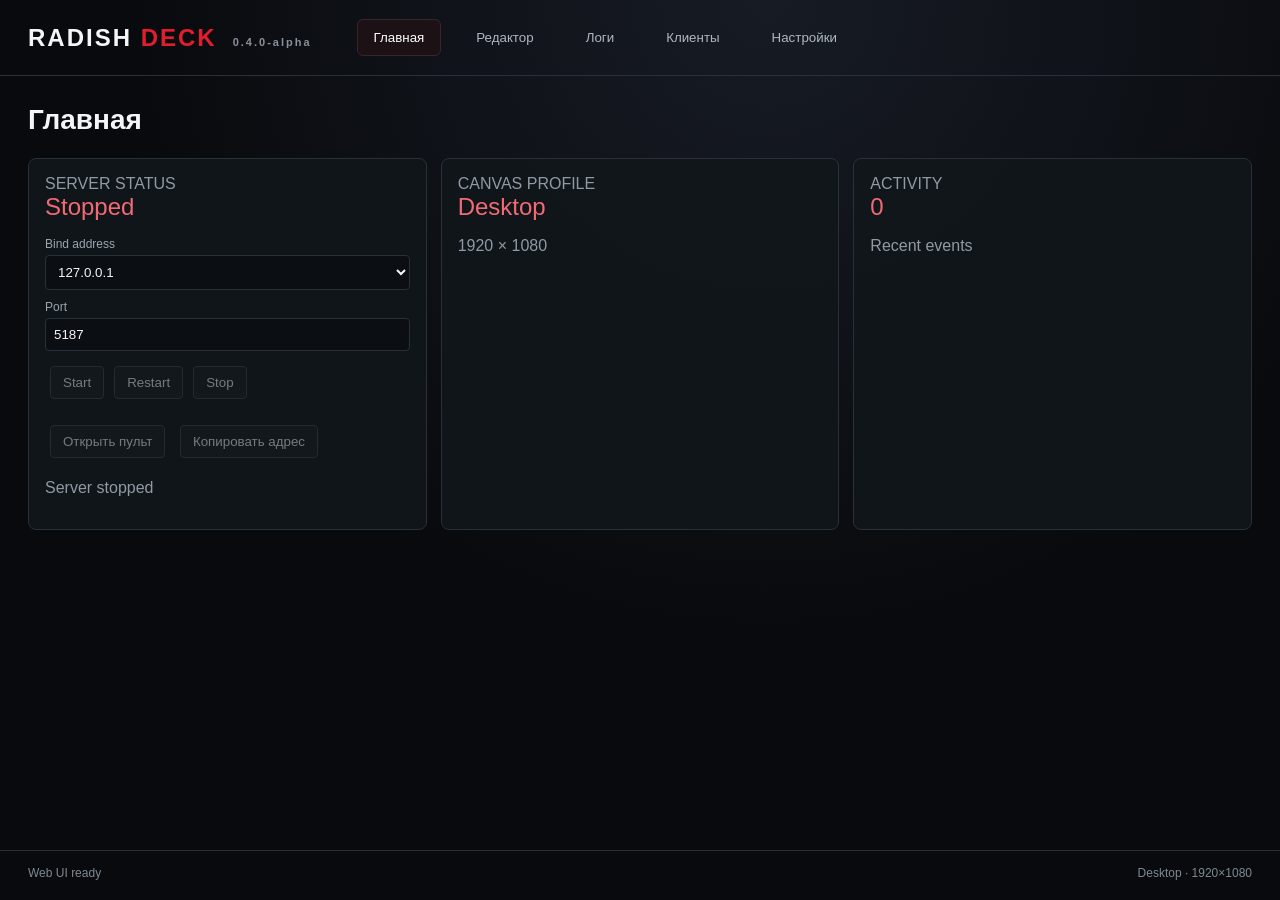
==== src/RadishDeck.Desktop/Web/index.html @ 38fc5f9b "feat: add WebView2 application shell and designer foundation" ====
<!doctype html><html lang="ru"><head><meta charset="utf-8"><meta name="viewport" content="width=device-width"><link rel="stylesheet" href="css/app.css"></head><body>
<header><div class="brand">RADISH <b>DECK</b><small>0.4.0-alpha</small></div><nav id="nav"></nav></header>
<main id="app"></main><footer><span id="status">Web UI ready</span><span>Desktop · 1920×1080</span></footer>
<script src="js/bridge.js"></script><script src="js/app.js"></script></body></html>
---- src/RadishDeck.Desktop/Web/css/app.css ----
:root{font-family:Segoe UI,Arial;background:#080a0d;color:#f4f5f6;--red:#e11d2e;--panel:#11161b;--line:#283039}*{box-sizing:border-box}body{margin:0;background:radial-gradient(circle at 60% 0,#171b24,#080a0d 55%)}header{height:76px;border-bottom:1px solid var(--line);display:flex;align-items:center;padding:0 28px;gap:40px}.brand{font-size:24px;font-weight:700;letter-spacing:2px}.brand b{color:var(--red)}small{font-size:11px;color:#89919b;margin-left:16px}nav{display:flex;gap:8px}nav button{background:transparent;border:1px solid transparent;color:#aeb7c1;padding:10px 16px;border-radius:6px;cursor:pointer}nav button.active,nav button:hover{color:white;border-color:#3b2428;background:#1c1215}main{padding:28px;min-height:calc(100vh - 126px)}.grid{display:grid;grid-template-columns:220px 1fr 260px;gap:16px;height:calc(100vh - 190px)}.panel,.card{background:rgba(17,22,27,.92);border:1px solid var(--line);border-radius:8px;padding:16px}.panel h3{margin:0 0 14px;font-size:12px;color:#9ba5af;letter-spacing:1px}.canvas-wrap{overflow:auto;background:#0b0e12;border:1px solid var(--line);border-radius:8px;padding:20px}.canvas{position:relative;width:960px;height:540px;background:#111820;border:1px solid #43505a;transform-origin:top left;background-image:linear-gradient(#1d2933 1px,transparent 1px),linear-gradient(90deg,#1d2933 1px,transparent 1px);background-size:20px 20px}.element{position:absolute;background:#b51f2d;border:1px solid #fa6570;border-radius:5px;padding:8px;color:#fff;cursor:move;user-select:none}.muted{color:#919aa4}.cards{display:grid;grid-template-columns:repeat(3,1fr);gap:14px}.title{font-size:28px;margin:0 0 22px}.metric{font-size:24px;color:#f16a74}.list{display:grid;gap:10px}.row{padding:14px;border:1px solid var(--line);border-radius:6px;background:#11161b}footer{height:50px;border-top:1px solid var(--line);display:flex;justify-content:space-between;padding:15px 28px;color:#7f8993;font-size:12px}
.element.selected{outline:3px solid #ffd166;z-index:2}label{display:block;color:#9ba5af;font-size:12px;margin:10px 0}select,input{display:block;width:100%;margin-top:4px;background:#0b0e12;color:#f4f5f6;border:1px solid var(--line);padding:8px;border-radius:4px}button{background:#171d23;color:#f4f5f6;border:1px solid #3a444e;border-radius:4px;padding:8px 12px;margin:5px;cursor:pointer}button:disabled{opacity:.45;cursor:not-allowed}
.element{touch-action:none;pointer-events:auto}
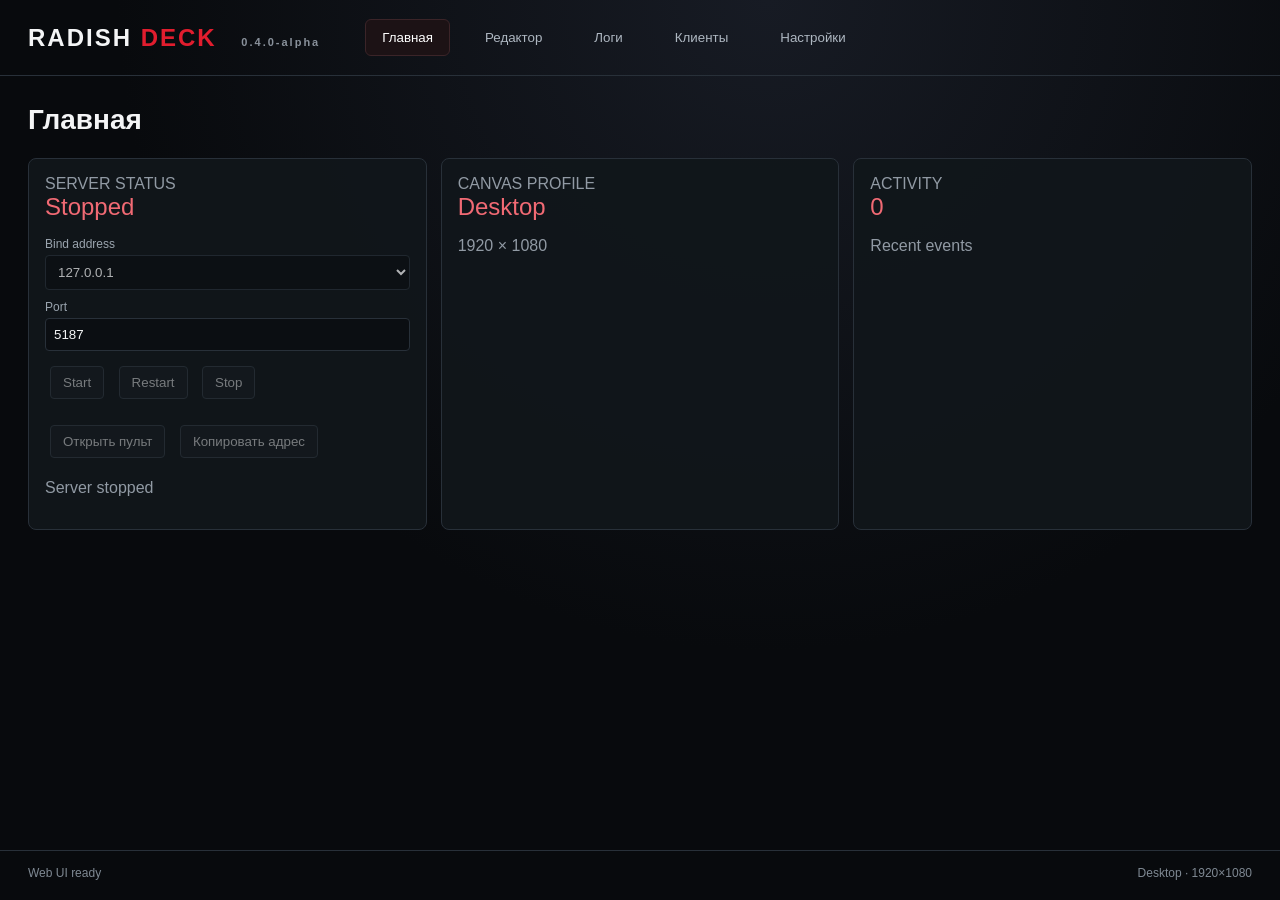
==== commit 37a3f3df: "wip: continue Stage 6.1 designer canvas work" ====
--- a/src/RadishDeck.Desktop/Web/index.html
+++ b/src/RadishDeck.Desktop/Web/index.html
@@ -1,4 +1,32 @@
-<!doctype html><html lang="ru"><head><meta charset="utf-8"><meta name="viewport" content="width=device-width"><link rel="stylesheet" href="css/app.css"></head><body>
-<header><div class="brand">RADISH <b>DECK</b><small>0.4.0-alpha</small></div><nav id="nav"></nav></header>
-<main id="app"></main><footer><span id="status">Web UI ready</span><span>Desktop · 1920×1080</span></footer>
-<script src="js/bridge.js"></script><script src="js/app.js"></script></body></html>
+<!doctype html>
+<html lang="ru">
+
+<head>
+    <meta charset="utf-8">
+    <meta name="viewport" content="width=device-width">
+    <link rel="stylesheet" href="css/app.css">
+</head>
+
+<body>
+    <header>
+        <div class="brand">
+            RADISH <b>DECK</b>
+            <small>0.4.0-alpha</small>
+        </div>
+
+        <nav id="nav"></nav>
+    </header>
+
+    <main id="app"></main>
+
+    <footer>
+        <span id="status">Web UI ready</span>
+        <span>Desktop · 1920×1080</span>
+    </footer>
+
+    <script src="shared/renderer.js"></script>
+    <script src="js/bridge.js"></script>
+    <script src="js/app.js"></script>
+</body>
+
+</html>
--- a/src/RadishDeck.Desktop/Web/css/app.css
+++ b/src/RadishDeck.Desktop/Web/css/app.css
@@ -1,3 +1,261 @@
-:root{font-family:Segoe UI,Arial;background:#080a0d;color:#f4f5f6;--red:#e11d2e;--panel:#11161b;--line:#283039}*{box-sizing:border-box}body{margin:0;background:radial-gradient(circle at 60% 0,#171b24,#080a0d 55%)}header{height:76px;border-bottom:1px solid var(--line);display:flex;align-items:center;padding:0 28px;gap:40px}.brand{font-size:24px;font-weight:700;letter-spacing:2px}.brand b{color:var(--red)}small{font-size:11px;color:#89919b;margin-left:16px}nav{display:flex;gap:8px}nav button{background:transparent;border:1px solid transparent;color:#aeb7c1;padding:10px 16px;border-radius:6px;cursor:pointer}nav button.active,nav button:hover{color:white;border-color:#3b2428;background:#1c1215}main{padding:28px;min-height:calc(100vh - 126px)}.grid{display:grid;grid-template-columns:220px 1fr 260px;gap:16px;height:calc(100vh - 190px)}.panel,.card{background:rgba(17,22,27,.92);border:1px solid var(--line);border-radius:8px;padding:16px}.panel h3{margin:0 0 14px;font-size:12px;color:#9ba5af;letter-spacing:1px}.canvas-wrap{overflow:auto;background:#0b0e12;border:1px solid var(--line);border-radius:8px;padding:20px}.canvas{position:relative;width:960px;height:540px;background:#111820;border:1px solid #43505a;transform-origin:top left;background-image:linear-gradient(#1d2933 1px,transparent 1px),linear-gradient(90deg,#1d2933 1px,transparent 1px);background-size:20px 20px}.element{position:absolute;background:#b51f2d;border:1px solid #fa6570;border-radius:5px;padding:8px;color:#fff;cursor:move;user-select:none}.muted{color:#919aa4}.cards{display:grid;grid-template-columns:repeat(3,1fr);gap:14px}.title{font-size:28px;margin:0 0 22px}.metric{font-size:24px;color:#f16a74}.list{display:grid;gap:10px}.row{padding:14px;border:1px solid var(--line);border-radius:6px;background:#11161b}footer{height:50px;border-top:1px solid var(--line);display:flex;justify-content:space-between;padding:15px 28px;color:#7f8993;font-size:12px}
-.element.selected{outline:3px solid #ffd166;z-index:2}label{display:block;color:#9ba5af;font-size:12px;margin:10px 0}select,input{display:block;width:100%;margin-top:4px;background:#0b0e12;color:#f4f5f6;border:1px solid var(--line);padding:8px;border-radius:4px}button{background:#171d23;color:#f4f5f6;border:1px solid #3a444e;border-radius:4px;padding:8px 12px;margin:5px;cursor:pointer}button:disabled{opacity:.45;cursor:not-allowed}
-.element{touch-action:none;pointer-events:auto}
+:root {
+    font-family: Segoe UI, Arial;
+    background: #080a0d;
+    color: #f4f5f6;
+    --red: #e11d2e;
+    --panel: #11161b;
+    --line: #283039;
+}
+
+* {
+    box-sizing: border-box;
+}
+
+body {
+    margin: 0;
+    background: radial-gradient(circle at 60% 0, #171b24, #080a0d 55%);
+}
+
+header {
+    height: 76px;
+    border-bottom: 1px solid var(--line);
+    display: flex;
+    align-items: center;
+    padding: 0 28px;
+    gap: 40px;
+}
+
+.brand {
+    font-size: 24px;
+    font-weight: 700;
+    letter-spacing: 2px;
+}
+
+.brand b {
+    color: var(--red);
+}
+
+small {
+    font-size: 11px;
+    color: #89919b;
+    margin-left: 16px;
+}
+
+nav {
+    display: flex;
+    gap: 8px;
+}
+
+nav button {
+    background: transparent;
+    border: 1px solid transparent;
+    color: #aeb7c1;
+    padding: 10px 16px;
+    border-radius: 6px;
+    cursor: pointer;
+}
+
+nav button.active,
+nav button:hover {
+    color: white;
+    border-color: #3b2428;
+    background: #1c1215;
+}
+
+main {
+    padding: 28px;
+    min-height: calc(100vh - 126px);
+}
+
+.grid {
+    display: grid;
+    grid-template-columns: 220px 1fr 260px;
+    gap: 16px;
+    height: calc(100vh - 190px);
+}
+
+.panel,
+.card {
+    background: rgba(17, 22, 27, .92);
+    border: 1px solid var(--line);
+    border-radius: 8px;
+    padding: 16px;
+}
+
+.panel h3 {
+    margin: 0 0 14px;
+    font-size: 12px;
+    color: #9ba5af;
+    letter-spacing: 1px;
+}
+
+.canvas-wrap {
+    overflow: auto;
+
+    background: linear-gradient(
+        145deg,
+        #373e46,
+        #11161b 55%,
+        #080b0e
+    );
+
+    border-radius: 12px;
+    padding: 2px;
+    border: 1px solid #59636d;
+    
+    box-shadow:
+        inset 0 0 0 1px rgba(255, 255, 255, .035),
+        0 6px 18px rgba(0, 0, 0, .45);
+
+    display: flex;
+    justify-content: center;
+    align-items: center;
+}
+
+/* Designer logical Canvas: 1920x1080 */
+.canvas {
+    position: relative;
+    width: 1920px;
+    height: 1080px;
+
+    background-color: #111820;
+
+    /* 20px logical grid.
+       At 50% Designer zoom the 2px lines render at ~1px. */
+    background-image:
+        linear-gradient(
+            rgba(90, 120, 140, .35) 2px,
+            transparent 2px
+        ),
+        linear-gradient(
+            90deg,
+            rgba(90, 120, 140, .35) 2px,
+            transparent 2px
+        );
+
+    background-size: 20px 20px;
+    background-position: 0 0;
+
+    border: 1px solid #596b78;
+
+    box-shadow:
+        0 0 0 1px rgba(225, 255, 255, .03),
+        0 8px 24px rgba(0, 0, 0, .35);
+
+    transform-origin: top left;
+}
+
+.element {
+    position: absolute;
+    background: #b51f2d;
+    border: 1px solid #fa6570;
+    border-radius: 5px;
+    padding: 8px;
+    color: #fff;
+    cursor: move;
+    user-select: none;
+}
+
+.element.selected {
+    outline: 3px solid #ffd166;
+    z-index: 2;
+}
+
+.element {
+    touch-action: none;
+    pointer-events: auto;
+}
+
+.muted {
+    color: #919aa4;
+}
+
+.cards {
+    display: grid;
+    grid-template-columns: repeat(3, 1fr);
+    gap: 14px;
+}
+
+.title {
+    font-size: 28px;
+    margin: 0 0 22px;
+}
+
+.metric {
+    font-size: 24px;
+    color: #f16a74;
+}
+
+.list {
+    display: grid;
+    gap: 10px;
+}
+
+.row {
+    padding: 14px;
+    border: 1px solid var(--line);
+    border-radius: 6px;
+    background: #11161b;
+}
+
+footer {
+    height: 50px;
+    border-top: 1px solid var(--line);
+    display: flex;
+    justify-content: space-between;
+    padding: 15px 28px;
+    color: #7f8993;
+    font-size: 12px;
+}
+
+label {
+    display: block;
+    color: #9ba5af;
+    font-size: 12px;
+    margin: 10px 0;
+}
+
+select,
+input {
+    display: block;
+    width: 100%;
+    margin-top: 4px;
+    background: #0b0e12;
+    color: #f4f5f6;
+    border: 1px solid var(--line);
+    padding: 8px;
+    border-radius: 4px;
+}
+
+button {
+    background: #171d23;
+    color: #f4f5f6;
+    border: 1px solid #3a444e;
+    border-radius: 4px;
+    padding: 8px 12px;
+    margin: 5px;
+    cursor: pointer;
+}
+
+button:disabled {
+    opacity: .45;
+    cursor: not-allowed;
+}
+.canvas-stage {
+    position: relative;
+    width: 960px;
+    height: 540px;
+    flex: 0 0 auto;
+}
+
+main.editor-mode {
+    padding: 16px;
+}
+
+main.editor-mode .title {
+    margin-bottom: 12px;
+}
+
+main.editor-mode .grid {
+    height: calc(100vh - 76px - 50px - 61px);
+}
